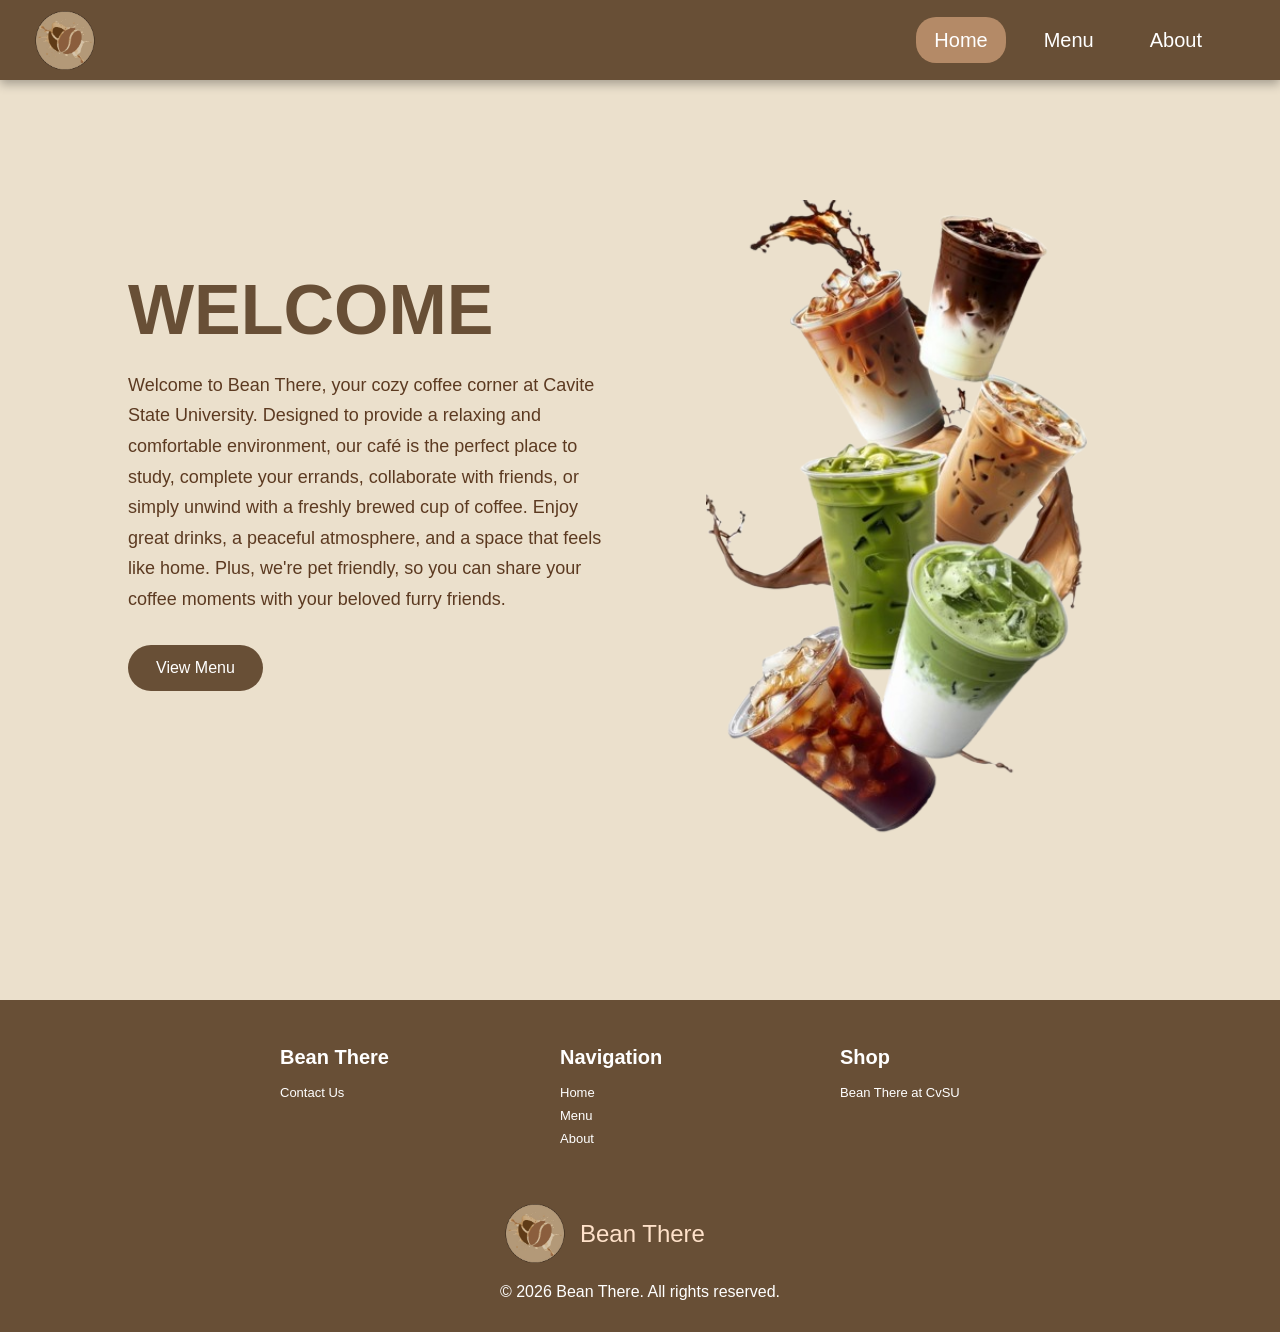
==== index.html @ 1392aa19 "Add files via upload" ====
<!DOCTYPE html>
<html lang="en">
<head>
    <meta charset="UTF-8">
    <meta name="viewport" content="width=device-width, initial-scale=1.0">
    <link rel="website icon" type="png" href="beanthere.png">
    <link rel="stylesheet" type="text/css" href="home.css">
    <link href="https://fonts.cdnfonts.com/css/new-class" rel="stylesheet">
    <link href="https://fonts.cdnfonts.com/css/qlassy" rel="stylesheet">
                
    <title>Bean There</title>
</head>
<body>

    <nav class="navbar">

    <a href="index.html" id="navbarlogo">
        <img src="logo.png" alt="Logo" id="image">
        Bean There
    </a>

    <ul class="navmenu">
        <li><a href="index.html" class="active">Home</a></li>
        <li><a href="Menu.html">Menu</a></li>
        <li><a href="about.html">About</a></li>
    </ul>

</nav>
    


<section class="kopi">

    <div class="kopi-text">
        <h1>WELCOME</h1>

        <p>Welcome to Bean There, your cozy coffee corner at Cavite State University. Designed to provide a relaxing and comfortable environment, our café is the perfect place to study, complete your errands, collaborate with friends, or simply unwind with a freshly brewed cup of coffee. Enjoy great drinks, a peaceful atmosphere, and a space that feels like home. Plus, we're pet friendly, so you can share your coffee moments with your beloved furry friends.
        </p>

        <a href="Menu.html" class="kopi-btn">View Menu</a>
    </div>

    <div class="kopi-image">
        <img src="kopi.png" alt="Coffee">
    </div>

</section>



<!-- FOOTER -->
<div class="footer__container">
    <div class="footer__links">
        <div class="footer__link--wrapper">
            <div class="footer__link--items">
                <h4>Bean There</h4>
                <a href="contact.html">Contact Us</a>
                
            </div>
            <div class="footer__link--items">
                <h4>Navigation</h4>
                <a href="index.html">Home</a>
                <a href="Menu.html">Menu</a> 
                <a href="about.html">About</a>
            </div>
        </div>
        <div class="footer__link--wrapper">
            <div class="footer__link--items">
                <h4>Shop</h4>
                <a href="#">Bean There at CvSU</a> 
            </div>
        </div>
    </div>

    <div class="social__media">
        <div class="social__media--wrap">
            <div class="footer__logo">
                <a href="index.html" id="footer__logo">
                    <img src="logo.png" alt="Logo" id="image"> Bean There
                </a>
            </div>
            <p class="website__rights">© 2026 Bean There. All rights reserved.</p>
        </div>
    </div>
    
</div>
</body>
</html>
---- home.css ----
*{
  margin:0;
  padding:0;
  box-sizing:border-box;
}

body{
  background:#ebe0cc;
  font-family:Arial, sans-serif;
  padding-top:80px;
}


/* NAVBAR */
.navbar{
  background:#684f36;

  position:fixed;
  top:0;
  left:0;

  width:100%;
  height:80px;

  display:flex;
  align-items:center;
  justify-content:space-between;

  padding:0 30px;

  z-index:999;
  box-shadow:0 4px 10px rgba(0,0,0,.3);
}

/* LOGO */
#navbarlogo{
  display:flex;
  align-items:center;

  text-decoration:none;

  font-size:2rem;
  font-family:'New Class', sans-serif; /*font sa logo*/

  background-image: linear-gradient(#ffe2ca 100%);
  -webkit-background-clip:text;
  -webkit-text-fill-color:transparent;
}
#image{
  width:70px;
  margin-right:10px;
}
.navmenu{
  display:flex;
  list-style:none;
  gap:20px;
  padding-right: 30px;
}
.navmenu li a{
  color:white;
  text-decoration:none;
  padding:12px 18px;
  transition:.3s;
  font-family: 'Qlassy', sans-serif;
  font-size:20px;                                           
}
.navmenu li a.active{
  background-color: #b48a67;
  border-radius: 20px;
}
.navmenu li a:hover{
  background:#342519;
  border-radius:30px;
}

h1{
    padding-top: 130px;
    font-family: 'Qlassy', sans-serif; 
}




/* --- FOOTER --- */
.footer__container {
    background-color: #684f36;
    padding: 1rem 0;
    width: 100%;
    display: flex;
    flex-direction: column;
    justify-content: center;
    align-items: center;
    margin-top: 30px;
  }
  
  #footer__logo {
    color:#ffe2ca;
    display: flex;
    align-items:center;
    cursor: pointer;
    text-decoration: none;
    font-size: 1.5rem;
    font-family: 'New Class', sans-serif; 
  }
  
      .footer-logo-img{
    width:50px;
    height:auto;
    margin-right:10px;
}
  
  .footer__links {
    width: 100%;
    max-width: 1000px;
    display: flex;
    justify-content: center;
  }
  
  .footer__link--wrapper {
    display: flex;
  }
  
  .footer__link--items {
    display: flex;
    flex-direction: column;
    align-items: flex-start;
    margin: 30px 60px;
    text-align: left;
    width: 160px;
    box-sizing: border-box;
  }
  
  .footer__link--items h4 {
    margin-bottom: 16px;
    font-size: 20px;
    color: #fff;
  }
  
  .footer__link--items a {
    color: #fff;
    text-decoration: none;
    margin-bottom: 0.5rem;
    font-size: 13px;
  }
  
  .footer__link--items a:hover {
    color: #e9e9e9;
    transition: 0.3s ease-out;
  }
  
  .website__rights {
    color: #fff;
    padding-bottom: 15px;
  }





/* kopi SECTION */
.kopi{
    width: 100%;
    min-height: 80vh;
    display: flex;
    justify-content: space-between;
    align-items: center;
    padding: 120px 10% 50px;
    gap: 40px;
}

.kopi-text{
    flex: 1;
    margin-top: -160px;
}

.kopi-text h1{
    font-size: 70px;
    color: #684f36;
    font-family: 'Qlassy', sans-serif;
    margin-bottom: 20px;
    padding-top: 0;
}
.kopi-text p{
    font-size: 18px;
    line-height: 1.7;
    color: #5C3A21;
    margin-bottom: 30px;
    max-width: 600px;
}
.kopi-btn{
    display: inline-block;
    padding: 14px 28px;
    background: #684f36;
    color: white;
    text-decoration: none;
    border-radius: 30px;
    transition: .3s;
    font-family: 'Qlassy', sans-serif;
}

.kopi-btn:hover{
    background: #342519;
}

.kopi-image{
    flex: 1;
    display: flex;
    justify-content: center;
}

.kopi-image img{
    width: 100%;
    max-width: 400px;
    animation: float 3s ease-in-out infinite;
    margin-bottom:10px;
}

/* FLOAT EFFECT */
@keyframes float{
    0%{
        transform: translateY(0);
    }

    50%{
        transform: translateY(-20px);
    }

    100%{
        transform: translateY(0);
    }
}


/* RESPONSIVE */
@media (max-width:768px){

    .kopi{
        flex-direction: column;
        text-align: center;
        padding-top: 100px;
    }

    .kopi-text h1{
        font-size: 45px;
    }

    .kopi-text p{
        font-size: 16px;
    }

    .kopi-image img{
        max-width: 300px;
    }
}








/* alldevices */

@media screen and (max-width: 768px){

    

    .kopi{
        flex-direction: column;
        text-align: center;
        padding: 120px 20px 40px;
        gap: 20px;
    }

    .kopi-text{
        margin-top: 0;
        order: 1;
    }

    .kopi-image{
        order: 2;
    }

    .kopi-text h1{
        font-size: 48px;
        color: #684f36;
        margin-bottom: 15px;
    }

    .kopi-text p{
        font-size: 16px;
        line-height: 1.6;
    }

    .kopi-image img{
        width: 100%;
        max-width: 280px;
    }

     /* NAVBAR */

    .navbar{
        height: auto;
        padding: 10px 15px;
        display: flex;
        justify-content: space-between;
        align-items: center;
    }

    #navbarlogo{
        display: flex;
        align-items: center;
        text-decoration: none;
        font-size: 18px;
        white-space: nowrap;
    }

    #image{
        width: 50px;
        height: auto;
        margin-right: 8px;
    }

    .navmenu{
        display: flex;
        list-style: none;
        gap: 5px;
        padding-right: 0;
    }

    .navmenu li a{
        font-size: 13px;
        padding: 8px 10px;
    }

    /* PAGE TITLE */

    .page-title{
        font-size: 36px;
        margin: 30px 0;
        text-align: center;
    }

    /* MENU CARDS */

    .coffee-container{
        grid-template-columns: 1fr;
        gap: 20px;
        padding: 20px;
    }

    .coffee-card{
        width: 100%;
        max-width: 350px;
        margin: auto;
    }

    /* BACK BUTTON */

    .back-btn{
        margin: 15px;
        font-size: 14px;
    }

    /* FOOTER */

.footer__links{
        width:100%;
        display:flex;
        flex-direction:column;
        align-items:center;
    }

    .footer__link--wrapper{
        width:100%;
        display:flex;
        flex-direction:column;
        align-items:center;
    }

    .footer__link--items{
        width:100%;
        margin:15px 0;
        text-align:center;
        align-items:center;
    }

    .social__media{
        width:100%;
    }

    .social__media--wrap{
        display:flex;
        flex-direction:column;
        align-items:center;
        text-align:center;
    }

    #footer__logo{
        justify-content:center;
    }

    .website__rights{
        text-align:center;
        padding-top:10px;
    }
}
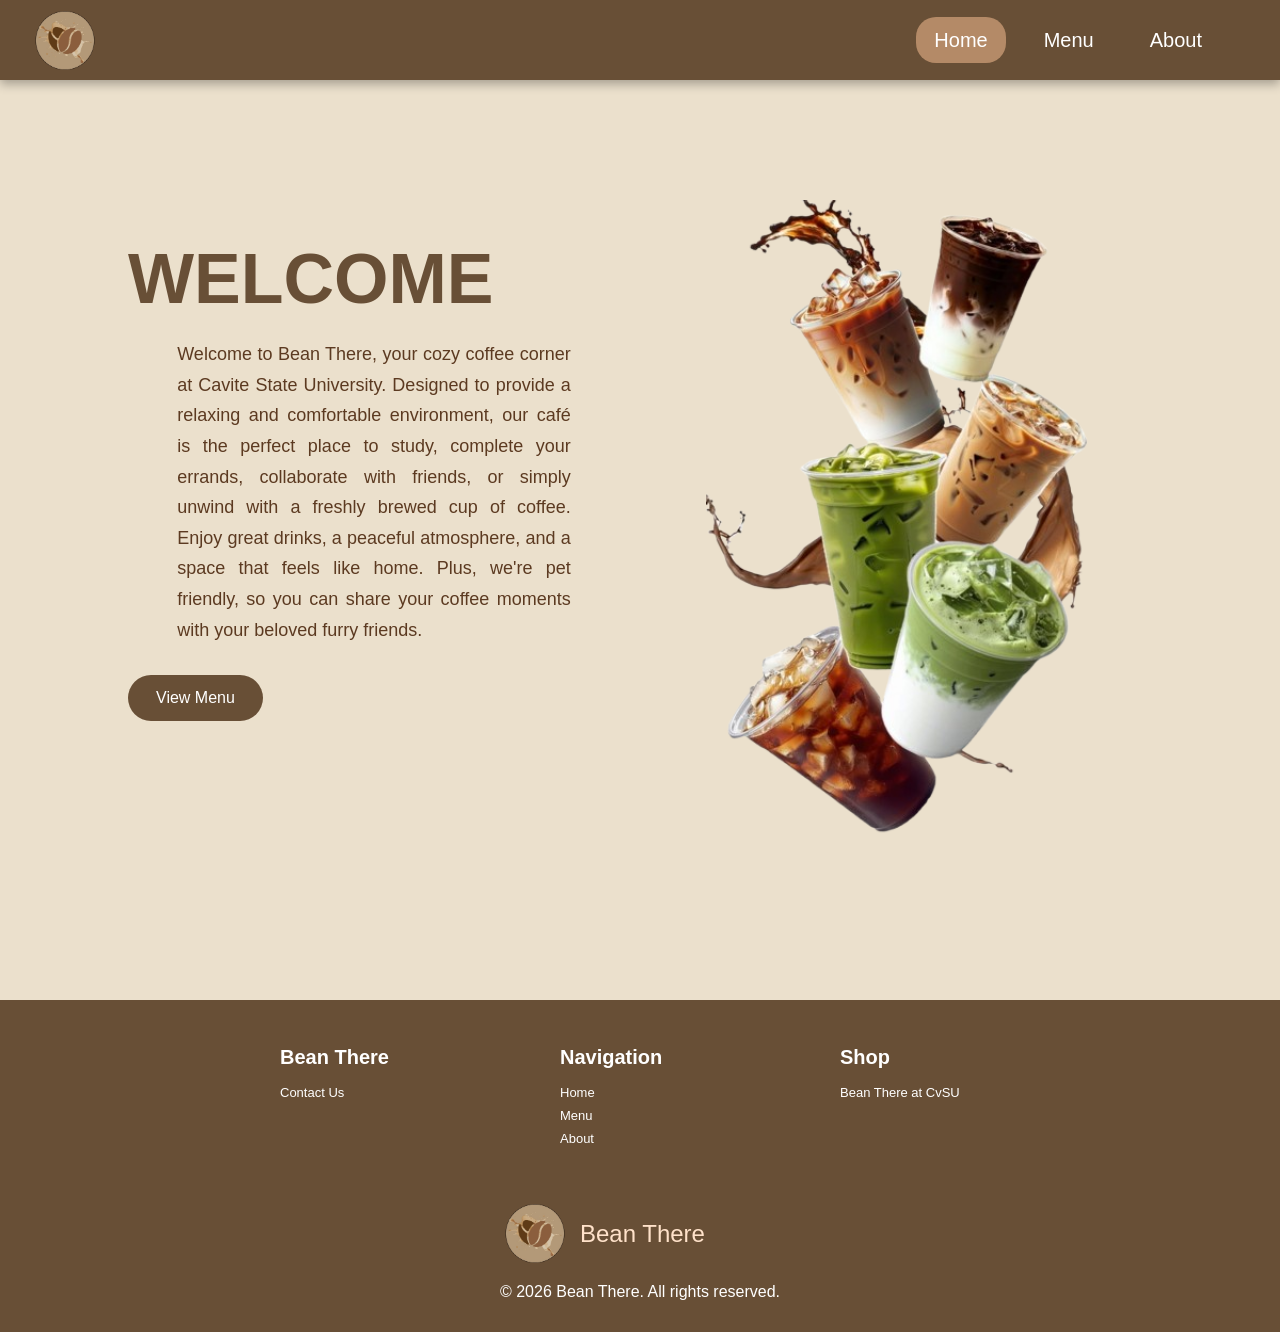
==== commit c75b5ba4: "Update index.html" ====
--- a/index.html
+++ b/index.html
@@ -34,7 +34,7 @@
     <div class="kopi-text">
         <h1>WELCOME</h1>
 
-        <p>Welcome to Bean There, your cozy coffee corner at Cavite State University. Designed to provide a relaxing and comfortable environment, our café is the perfect place to study, complete your errands, collaborate with friends, or simply unwind with a freshly brewed cup of coffee. Enjoy great drinks, a peaceful atmosphere, and a space that feels like home. Plus, we're pet friendly, so you can share your coffee moments with your beloved furry friends.
+       <p class="welcome-text">Welcome to Bean There, your cozy coffee corner at Cavite State University. Designed to provide a relaxing and comfortable environment, our café is the perfect place to study, complete your errands, collaborate with friends, or simply unwind with a freshly brewed cup of coffee. Enjoy great drinks, a peaceful atmosphere, and a space that feels like home. Plus, we're pet friendly, so you can share your coffee moments with your beloved furry friends.
         </p>
 
         <a href="Menu.html" class="kopi-btn">View Menu</a>
@@ -85,4 +85,4 @@
     
 </div>
 </body>
-</html>+</html>
--- a/home.css
+++ b/home.css
@@ -76,6 +76,16 @@
 h1{
     padding-top: 130px;
     font-family: 'Qlassy', sans-serif; 
+}
+
+.welcome-text{
+    width: 80%;
+    max-width: 900px;
+    margin: 0 auto;
+    text-align: justify;
+    text-justify: inter-word;
+    line-height: 1.8;
+    font-size: 1.1rem;
 }
 
 
